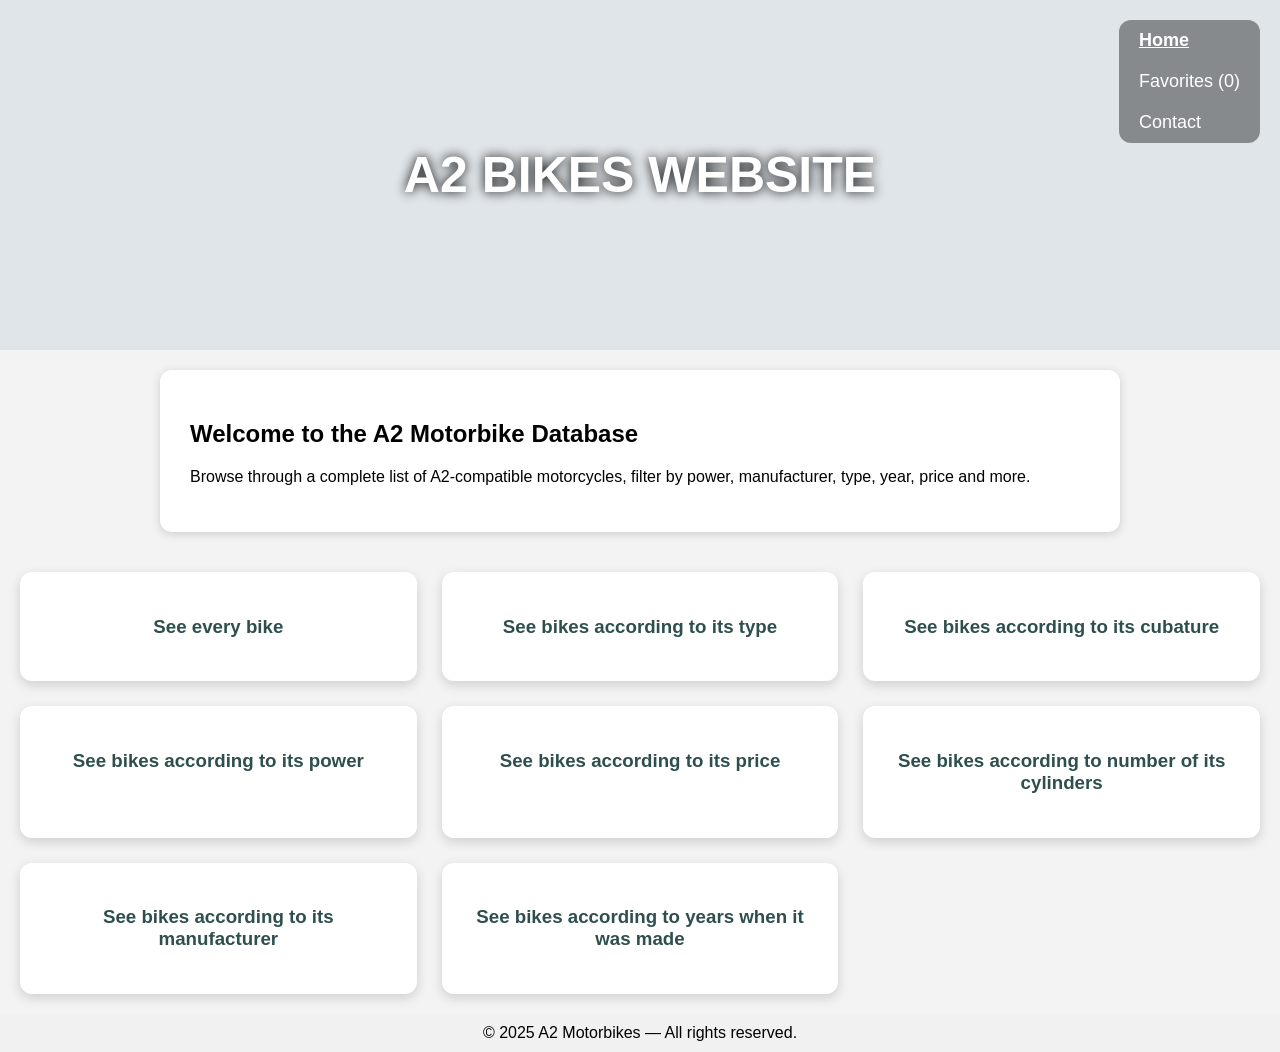
==== index.html @ 81d30d36 "Add files via upload" ====
<!DOCTYPE html>
<html lang="en">
<head>
    <meta charset="UTF-8">
    <meta name="viewport" content="width=device-width, initial-scale=1.0">
    <title>A2 Motorbikes</title>
    <link rel="stylesheet" href="style.css">
</head>

<body>
    <header id="main-header">
        <video autoplay muted loop id="headerVideo">
            <source src="Isle-of-man-TT-shortened.mp4" type="video/mp4">
        </video>

        <div class="header-overlay">
            <h1>A2 BIKES WEBSITE</h1>

            <nav class="navbar">
                <a href="/" onclick="event.preventDefault(); navigate('/')">Home</a>

                <a href="/favorites" onclick="event.preventDefault(); navigate('/favorites')">
                    Favorites <span id="favorites-count">(0)</span>
                </a>

                <a href="/contact" onclick="event.preventDefault(); navigate('/contact')">Contact</a>
            </nav>
        </div>
    </header>

    <main id="content"></main>

    <footer>
        &copy; 2025 A2 Motorbikes — All rights reserved.
    </footer>

    <script src="script.js"></script>
</body>
</html>
---- style.css ----
html, body {
    height: 100%;
    margin: 0;
    font-family: Arial, sans-serif;
    background: #f3f3f3;
}

main, #content {
    flex: 1;
}

footer {
    background: #f1f1f1;
    padding: 10px;
    text-align: center;
}

/* HEADER */

#main-header {
    position: relative;
    height: 350px;
    overflow: hidden;
    color: white;
}

#headerVideo {
    width: 100%;
    height: 100%;
    object-fit: cover;
    filter: brightness(100%);
}

#main-header::after {
    content: "";
    position: absolute;
    inset: 0;
    background: rgba(200, 210, 220, 0.45);
    z-index: 1;
    pointer-events: none;
}

.header-overlay {
    position: absolute;
    inset: 0;
    z-index: 2;

    display: flex;
    flex-direction: column;
    align-items: center;
    justify-content: center;
}

.header-overlay h1 {
    font-size: 50px;
    margin: 0;
    text-align: center;
    text-shadow: 0 0 12px black;
}

.navbar {
    position: absolute;
    top: 20px;
    right: 20px;

    display: flex;
    flex-direction: column;
    gap: 20px;

    background: rgba(0,0,0,0.4);
    padding: 10px 20px;
    border-radius: 12px;
}

.navbar a {
    color: white;
    text-decoration: none;
    font-size: 18px;
    cursor: pointer;
}

.navbar a.active {
    font-weight: bold;
    text-decoration: underline;
}

/* HOME */

.introduction {
    padding: 30px;
    background: white;
    margin: 20px auto;
    max-width: 900px;
    border-radius: 12px;
    box-shadow: 0 2px 10px #ccc;
}

.filters-selector {
    color: darkslategray;
    font-family: Lucida Sans, Arial, sans-serif;
    padding: 20px;

    display: grid;
    grid-template-columns: repeat(3, 1fr);
    gap: 25px;
}

.filter-box {
    background: white;
    padding: 25px;
    border-radius: 12px;
    text-align: center;
    box-shadow: 0 4px 12px rgba(0,0,0,0.15);
    cursor: pointer;
    transition: 0.3s;
}

.filter-box:hover {
    transform: translateY(-5px);
    box-shadow: 0 8px 20px rgba(0,0,0,0.25);
}

/* TITLES */

#content > h2,
.favorites-header h2 {
    margin-left: 30px;
    margin-top: 30px;
    margin-bottom: 10px;
    font-size: 32px;
    font-weight: 700;
}

/* BIKE GRID */

.bikes-grid {
    display: grid;
    grid-template-columns: repeat(3, 1fr);
    gap: 32px;
    padding: 30px;
    max-width: 1900px;
    margin: 0 auto;
}

.bike-box {
    position: relative;
    width: 100%;
    background: white;
    border-radius: 14px;
    overflow: hidden;
    box-shadow: 0 4px 14px rgba(0,0,0,0.12);
    text-align: center;
    transition: transform 0.3s, box-shadow 0.3s;
    cursor: pointer;
}

.bike-box::before {
    content: "";
    position: absolute;
    top: 0;
    left: 0;
    width: 100%;
    height: 4px;
    background: var(--bike-color);
    border-top-left-radius: 12px;
    border-top-right-radius: 12px;
}

.bike-box:hover {
    transform: translateY(-5px);
    box-shadow: 0 8px 24px rgba(0,0,0,0.22),
                0 0 15px var(--bike-color);
}

.bike-box img {
    width: 100%;
    height: 230px;
    object-fit: cover;
    display: block;
}

.bike-box h3 {
    background: white;
    margin: 0;
    padding: 22px 10px;
    font-size: 24px;
    font-weight: 700;
}

.bike-box p {
    margin: 0;
    padding: 0 10px 16px;
    background: white;
}

/* FILTER CONTROLS */

.filter-controls {
    padding: 20px 30px;
}

.filter-controls label {
    margin-right: 18px;
    font-size: 17px;
}

/* SLIDER */

.dual-slider {
    position: relative;
    width: 300px;
    height: 6px;
    margin: 20px 0;
}

.dual-slider input[type="range"] {
    position: absolute;
    width: 100%;
    pointer-events: none;
    appearance: none;
    background: transparent;
}

.dual-slider input[type="range"]::-webkit-slider-thumb {
    pointer-events: all;
    width: 16px;
    height: 16px;
    border-radius: 50%;
    background: #007bff;
    cursor: pointer;
    -webkit-appearance: none;
    margin-top: -7px;
}

.slider-track {
    position: absolute;
    height: 6px;
    background: #007bff;
    border-radius: 3px;
    top: 0;
    z-index: 1;
}

.slider-values {
    display: flex;
    justify-content: space-between;
    width: 300px;
    font-weight: 600;
}

/* FAVORITES */

.favorite-star {
    position: absolute;
    top: 10px;
    right: 10px;
    z-index: 10;

    width: 36px;
    height: 36px;

    border: none;
    border-radius: 50%;

    background: rgba(255,255,255,0.85);
    color: #666;

    font-size: 20px;
    font-weight: bold;

    display: flex;
    align-items: center;
    justify-content: center;

    padding: 0;
    line-height: 1;

    cursor: pointer;
    transition: 0.2s;
}

.favorite-star:hover {
    transform: scale(1.1);
}

.favorite-star.active {
    color: gold;
    background: rgba(0,0,0,0.75);
}

/* DETAIL */

.bike-detail {
    background: white;
    margin: 30px;
    padding: 25px;
    border-radius: 12px;
    box-shadow: 0 4px 14px rgba(0,0,0,0.15);
}

.buy-button {
    display: block;
    width: 100%;
    max-width: 420px;
    margin: 20px auto;
    text-align: center;

    background: #007bff;
    color: white;

    padding: 14px 20px;
    border-radius: 10px;

    text-decoration: none;
    font-weight: bold;
}

.buy-button:hover {
    background: #0056b3;
}

.contacts {
    background: white;
    margin: 30px;
    padding: 25px;
    border-radius: 12px;
}
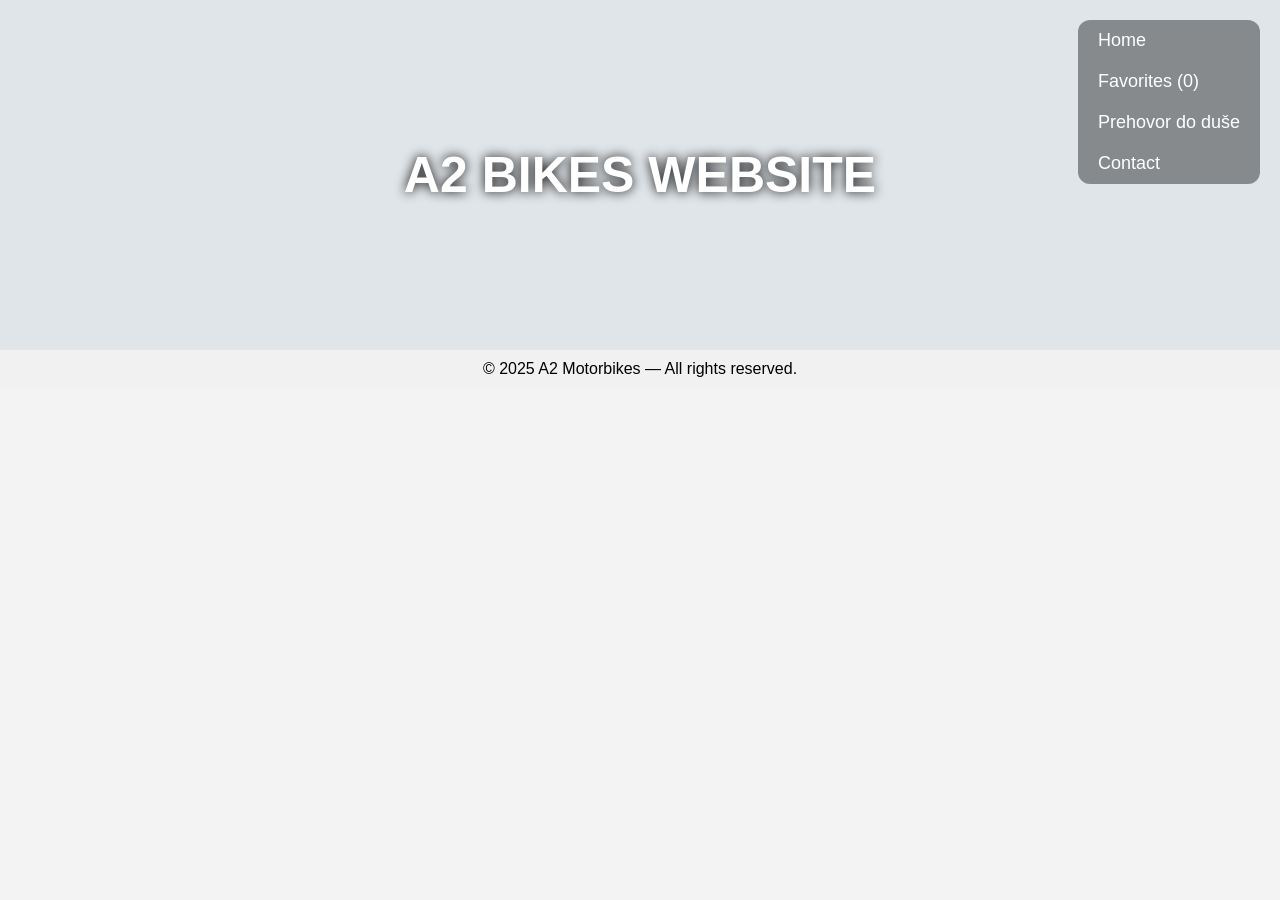
==== commit f46ecb52: "index.html" ====
--- a/index.html
+++ b/index.html
@@ -23,6 +23,8 @@
                     Favorites <span id="favorites-count">(0)</span>
                 </a>
 
+                <a href="/document" onclick="event.preventDefault(); navigate('/document')">Prehovor do duše</a>
+
                 <a href="/contact" onclick="event.preventDefault(); navigate('/contact')">Contact</a>
             </nav>
         </div>
@@ -36,4 +38,4 @@
 
     <script src="script.js"></script>
 </body>
-</html>+</html>
--- a/style.css
+++ b/style.css
@@ -324,4 +324,19 @@
     margin: 30px;
     padding: 25px;
     border-radius: 12px;
-}+}
+
+.document {
+    background: white;
+    margin: 30px auto;
+    padding: 35px;
+    max-width: 900px;
+    border-radius: 12px;
+    box-shadow: 0 4px 14px rgba(0,0,0,0.15);
+    line-height: 1.7;
+    font-size: 18px;
+}
+
+.document h2 {
+    margin-top: 0;
+}
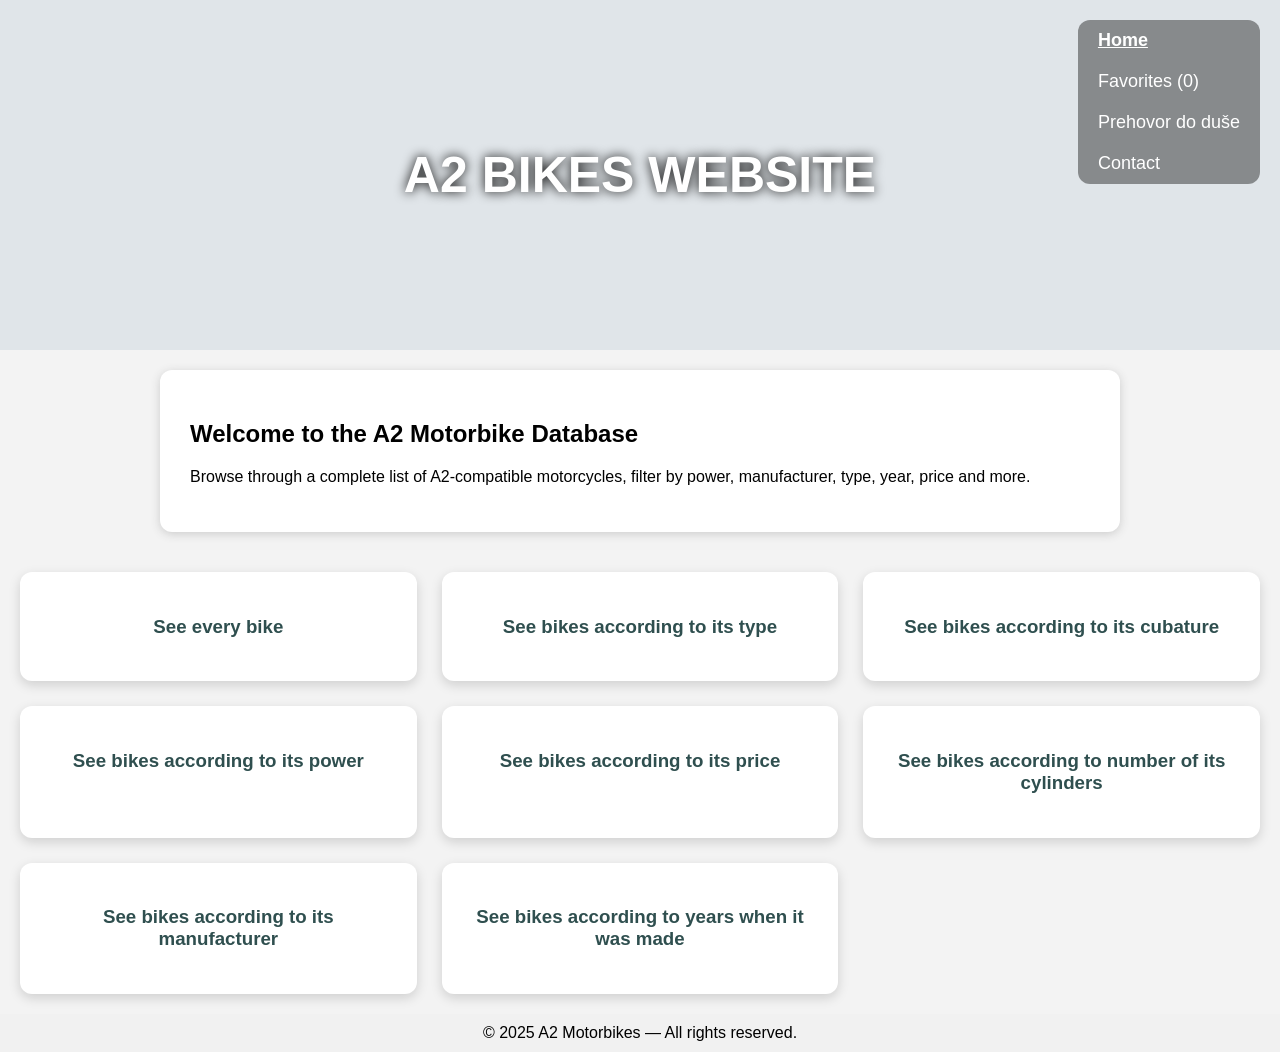
==== commit f4c60445: "Update index.html" ====
--- a/index.html
+++ b/index.html
@@ -2,7 +2,7 @@
 <html lang="en">
 <head>
     <meta charset="UTF-8">
-    <meta name="viewport" content="width=device-width, initial-scale=1.0">
+    <meta name="viewport" content="width=480px, initial-scale=1.0">
     <title>A2 Motorbikes</title>
     <link rel="stylesheet" href="style.css">
 </head>
@@ -10,7 +10,7 @@
 <body>
     <header id="main-header">
         <video autoplay muted loop id="headerVideo">
-            <source src="Isle-of-man-TT-shortened.mp4" type="video/mp4">
+            <source src="Isle-of-man-TT-github-low-vid.mp4" type="video/mp4">
         </video>
 
         <div class="header-overlay">
--- a/style.css
+++ b/style.css
@@ -340,3 +340,58 @@
 .document h2 {
     margin-top: 0;
 }
+
+
+@media (max-width: 480px) {
+
+    .bikes-grid {
+        grid-template-columns: 1fr;
+        padding: 15px;
+        gap: 20px;
+    }
+
+    .bike-box img {
+        height: 200px;
+    }
+
+    .bike-box h3 {
+        font-size: 18px;
+        padding: 12px;
+    }
+
+    .header-overlay h1 {
+        font-size: 32px;
+        text-align: center;
+        padding: 0 10px;
+    }
+
+    .navbar {
+        top: 10px;
+        right: 10px;
+        flex-direction: row;
+        gap: 8px;
+        padding: 6px 10px;
+    }
+
+    .navbar a {
+        font-size: 13px;
+    }
+
+    .filters-selector {
+        grid-template-columns: 1fr;
+        gap: 12px;
+    }
+
+    .bike-detail {
+        margin: 10px;
+        padding: 12px;
+    }
+
+    .buy-button {
+        width: 100%;
+        max-width: 100%;
+        padding: 12px;
+        font-size: 16px;
+        box-sizing: border-box;
+    }
+}
